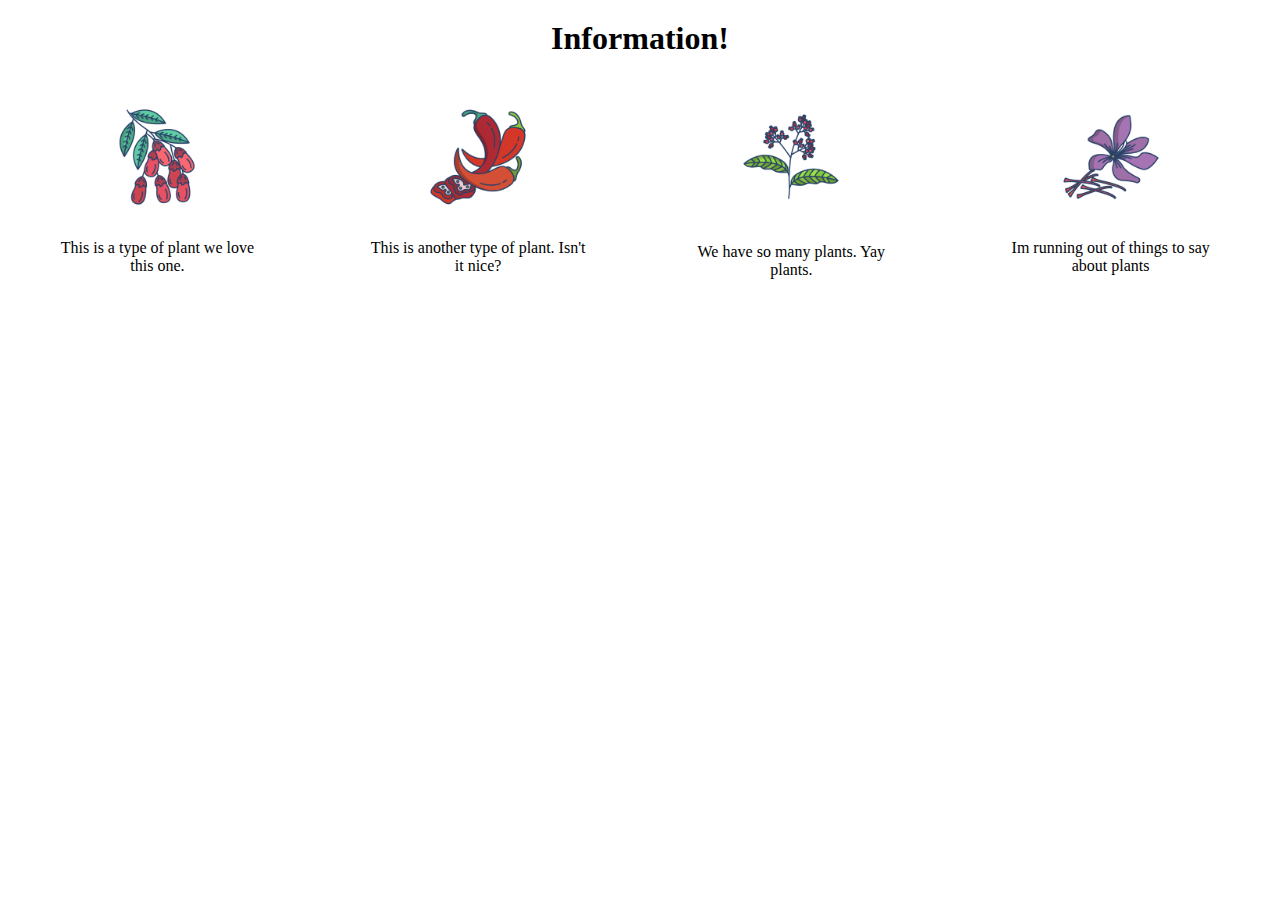
==== Execises-Solution/Exercise-4(Flex-Information)/index.html @ ebcdded7 "some solutions that needs reviewing is uploaded" ====
<!DOCTYPE html>
<html lang="en">
  <head>
    <meta charset="UTF-8" />
    <meta name="viewport" content="width=device-width, initial-scale=1.0" />
    <title>Informations</title>
    <link rel="stylesheet" href="style.css" />
  </head>
  <body>
    <div class="wrapper">
      <div class="header-wrapper"><h1>Information!</h1></div>
      <div class="fruit-wrapper">
        <div class="barberry">
          <img src="assets/barberry.png" alt="barberry" />
          <p>This is a type of plant we love this one.</p>
        </div>
        <div class="chili">
          <img src="assets/chilli.png" alt="" />
          <p>This is another type of plant. Isn't it nice?</p>
        </div>
        <div class="pepper">
          <img src="assets/pepper.png" alt="" />
          <p>We have so many plants. Yay plants.</p>
        </div>
        <div class="saffron">
          <img src="assets/saffron.png" alt="" />
          <p>Im running out of things to say about plants</p>
        </div>
      </div>
    </div>
  </body>
</html>
---- Execises-Solution/Exercise-4(Flex-Information)/style.css ----
* {
  margin: 0;
  padding: 0;
}
body {
  font-family: JetBrains Mono;
}
.wrapper {
  display: flex;
  justify-content: center;
  flex-direction: column;
}
.header-wrapper {
  margin-top: 20px;
}
.fruit-wrapper {
  margin-top: 50px;
  display: flex;
}
.fruit-wrapper img {
  height: 100px;
}
.fruit-wrapper div {
  margin-left: 52px;
  margin-right: 52px;
}
.fruit-wrapper p {
  margin-top: 32px;
}
.barberry,
.chili,
.wrapper,
.saffron {
  display: flex;
  align-items: center;
  flex-direction: column;
  text-align: center;
}
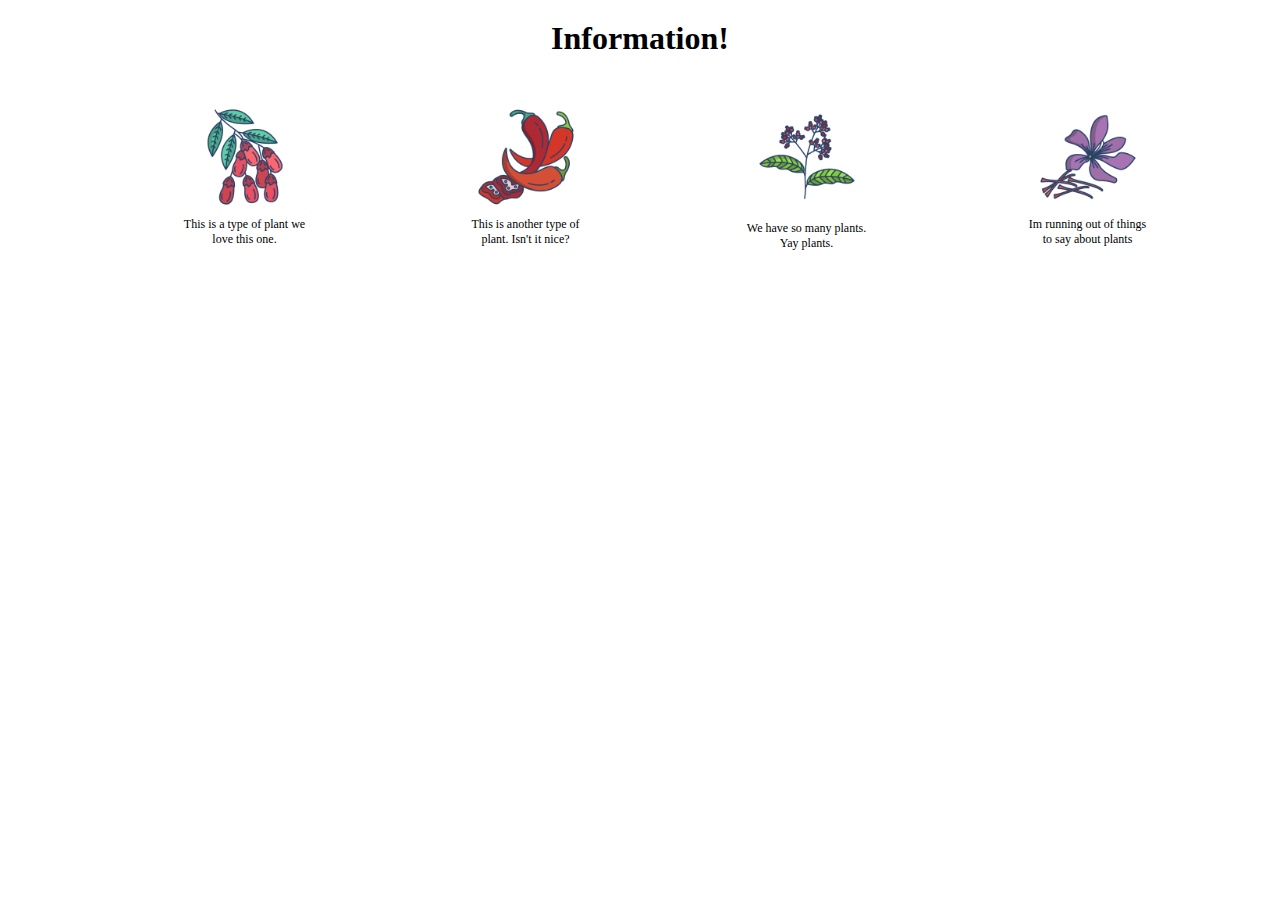
==== commit c064e28d: "Polished the solution for the 4th exercise" ====
--- a/Execises-Solution/Exercise-4(Flex-Information)/index.html
+++ b/Execises-Solution/Exercise-4(Flex-Information)/index.html
@@ -12,19 +12,27 @@
       <div class="fruit-wrapper">
         <div class="barberry">
           <img src="assets/barberry.png" alt="barberry" />
-          <p>This is a type of plant we love this one.</p>
+          <div class="txt">
+            <p>This is a type of plant we love this one.</p>
+          </div>
         </div>
         <div class="chili">
           <img src="assets/chilli.png" alt="" />
-          <p>This is another type of plant. Isn't it nice?</p>
+          <div class="txt">
+            <p>This is another type of plant. Isn't it nice?</p>
+          </div>
         </div>
         <div class="pepper">
           <img src="assets/pepper.png" alt="" />
-          <p>We have so many plants. Yay plants.</p>
+          <div class="txt">
+            <p>We have so many plants. Yay plants.</p>
+          </div>
         </div>
         <div class="saffron">
           <img src="assets/saffron.png" alt="" />
-          <p>Im running out of things to say about plants</p>
+          <div class="txt">
+            <p>Im running out of things to say about plants</p>
+          </div>
         </div>
       </div>
     </div>
--- a/Execises-Solution/Exercise-4(Flex-Information)/style.css
+++ b/Execises-Solution/Exercise-4(Flex-Information)/style.css
@@ -8,7 +8,6 @@
 .wrapper {
   display: flex;
   justify-content: center;
-  flex-direction: column;
 }
 .header-wrapper {
   margin-top: 20px;
@@ -16,16 +15,18 @@
 .fruit-wrapper {
   margin-top: 50px;
   display: flex;
+  flex-wrap: wrap;
 }
 .fruit-wrapper img {
   height: 100px;
+  max-width: 100%;
 }
 .fruit-wrapper div {
   margin-left: 52px;
-  margin-right: 52px;
+  box-sizing: border-box;
 }
 .fruit-wrapper p {
-  margin-top: 32px;
+  margin-top: 10px;
 }
 .barberry,
 .chili,
@@ -36,3 +37,13 @@
   flex-direction: column;
   text-align: center;
 }
+
+.txt {
+  text-align: center;
+  display: flex;
+  justify-content: center;
+  align-items: centers;
+  width: 125px;
+  font-size: 12px;
+  margin-right: 52px;
+}
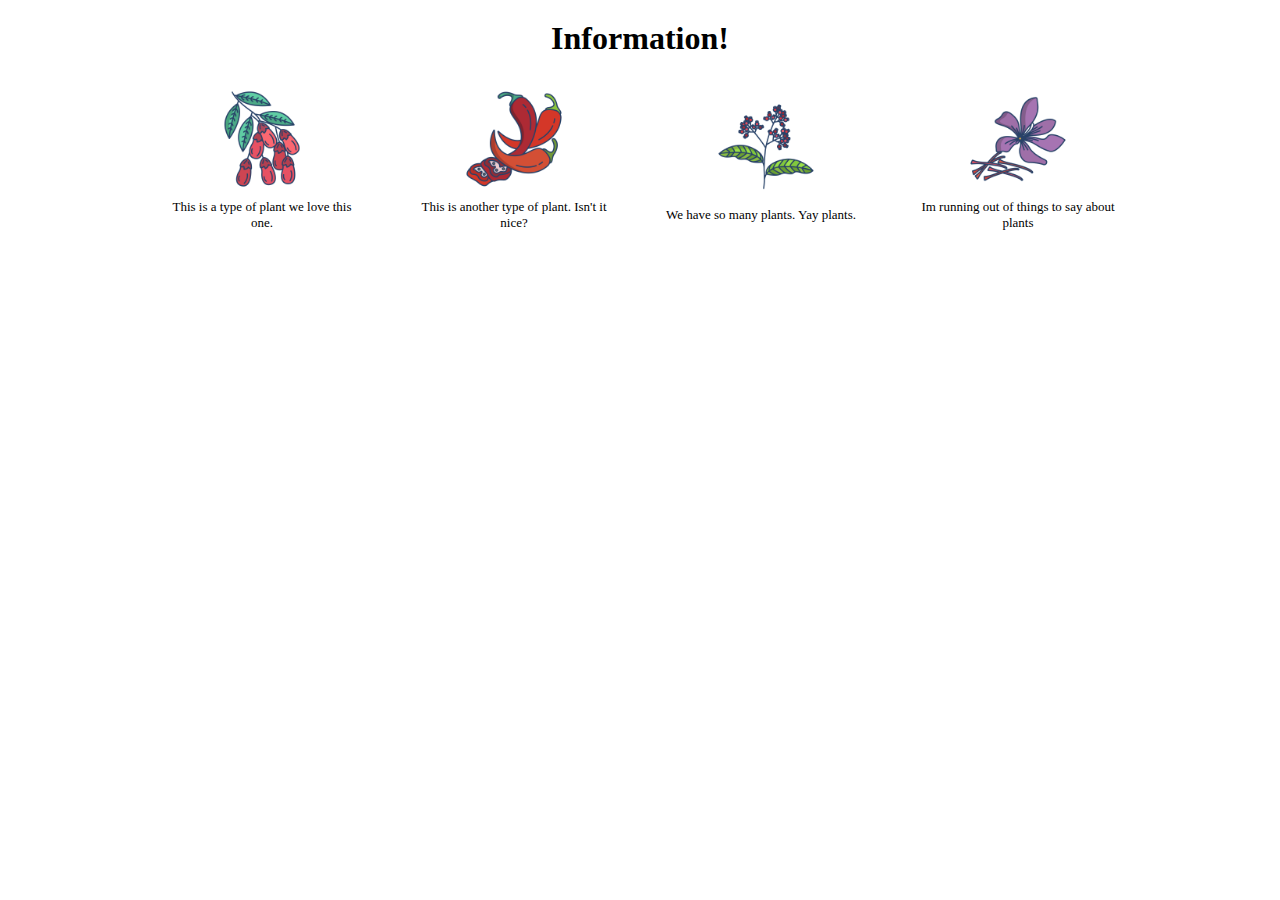
==== commit f7f3e898: "Finished exercises 4" ====
--- a/Execises-Solution/Exercise-4(Flex-Information)/index.html
+++ b/Execises-Solution/Exercise-4(Flex-Information)/index.html
@@ -10,25 +10,25 @@
     <div class="wrapper">
       <div class="header-wrapper"><h1>Information!</h1></div>
       <div class="fruit-wrapper">
-        <div class="barberry">
-          <img src="assets/barberry.png" alt="barberry" />
+        <div class="fruit">
+          <img src="assets/barberry.png" alt="A image of an  barberry plant" />
           <div class="txt">
             <p>This is a type of plant we love this one.</p>
           </div>
         </div>
-        <div class="chili">
+        <div class="fruit">
           <img src="assets/chilli.png" alt="" />
           <div class="txt">
             <p>This is another type of plant. Isn't it nice?</p>
           </div>
         </div>
-        <div class="pepper">
+        <div class="fruit">
           <img src="assets/pepper.png" alt="" />
           <div class="txt">
             <p>We have so many plants. Yay plants.</p>
           </div>
         </div>
-        <div class="saffron">
+        <div class="fruit">
           <img src="assets/saffron.png" alt="" />
           <div class="txt">
             <p>Im running out of things to say about plants</p>
--- a/Execises-Solution/Exercise-4(Flex-Information)/style.css
+++ b/Execises-Solution/Exercise-4(Flex-Information)/style.css
@@ -8,42 +8,39 @@
 .wrapper {
   display: flex;
   justify-content: center;
+  align-items: center;
+  flex-direction: column;
 }
 .header-wrapper {
   margin-top: 20px;
 }
 .fruit-wrapper {
-  margin-top: 50px;
   display: flex;
+  margin-top: 32px;
   flex-wrap: wrap;
+  gap: 52px;
 }
 .fruit-wrapper img {
   height: 100px;
   max-width: 100%;
 }
 .fruit-wrapper div {
-  margin-left: 52px;
   box-sizing: border-box;
+  width: 200px;
 }
 .fruit-wrapper p {
   margin-top: 10px;
 }
-.barberry,
-.chili,
-.wrapper,
-.saffron {
+.fruit {
   display: flex;
+  flex-direction: column;
+  justify-content: center;
   align-items: center;
-  flex-direction: column;
+}
+.txt {
+  display: flex;
   text-align: center;
 }
-
-.txt {
-  text-align: center;
-  display: flex;
-  justify-content: center;
-  align-items: centers;
-  width: 125px;
-  font-size: 12px;
-  margin-right: 52px;
+.txt p {
+  font-size: 13px;
 }
